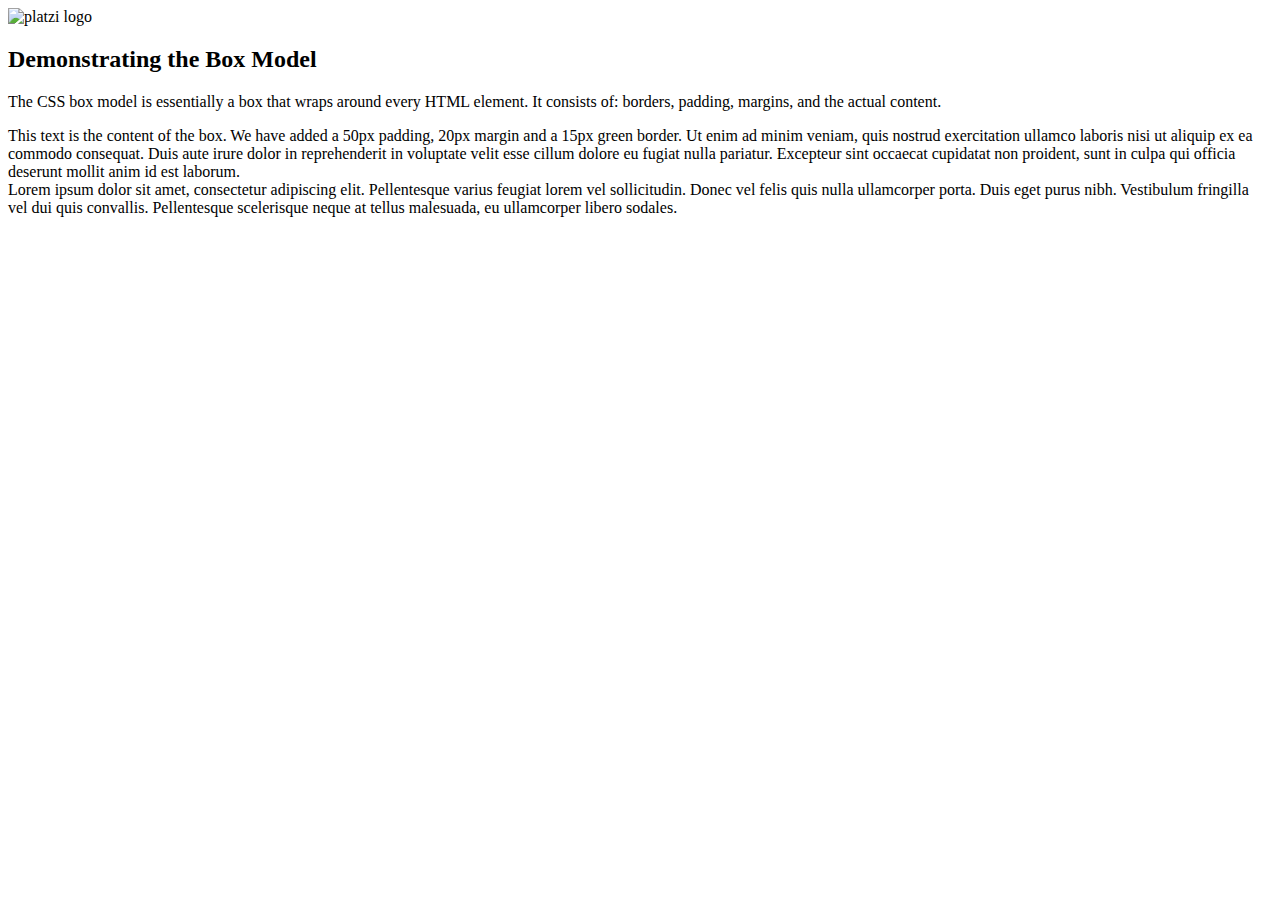
==== index.html @ 2aa714f0 "Start of proyect" ====
<!DOCTYPE html>
<htmllang="en">
  <head>
    <metacharset="UTF-8" />
    <metahttp-equiv="X-UA-Compatible"content="IE=edge" />
    <metaname="viewport"content="width=device-width, initial-scale=1.0" />
    <title>Document</title>
    <link rel="stylesheet" href="estilos.css">

  </head>
  
  <body>

    <header>
      <img src="images\platzi_logo.png" alt="platzi logo">
    </header>
 
<h2>Demonstrating the Box Model</h2>

<p>The CSS box model is essentially a box that wraps around every HTML element. It consists of: borders, padding, margins, and the actual content.</p>

<div style="display: block;">This text is the content of the box. We have added a 50px padding, 20px margin and a 15px green border. Ut enim ad minim veniam, quis nostrud exercitation ullamco laboris nisi ut aliquip ex ea commodo consequat. Duis aute irure dolor in reprehenderit in voluptate velit esse cillum dolore eu fugiat nulla pariatur. Excepteur sint occaecat cupidatat non proident, sunt in culpa qui officia deserunt mollit anim id est laborum.</div>

<div style="display: inline-flexbox;"></div>

<p style="display: inline;">
  Lorem ipsum dolor sit amet, consectetur adipiscing elit. Pellentesque varius feugiat lorem vel sollicitudin. Donec vel felis quis nulla ullamcorper porta. Duis eget purus nibh. Vestibulum fringilla vel dui quis convallis. Pellentesque scelerisque neque at tellus malesuada, eu ullamcorper libero sodales. 
</p>

  </body>
</html>
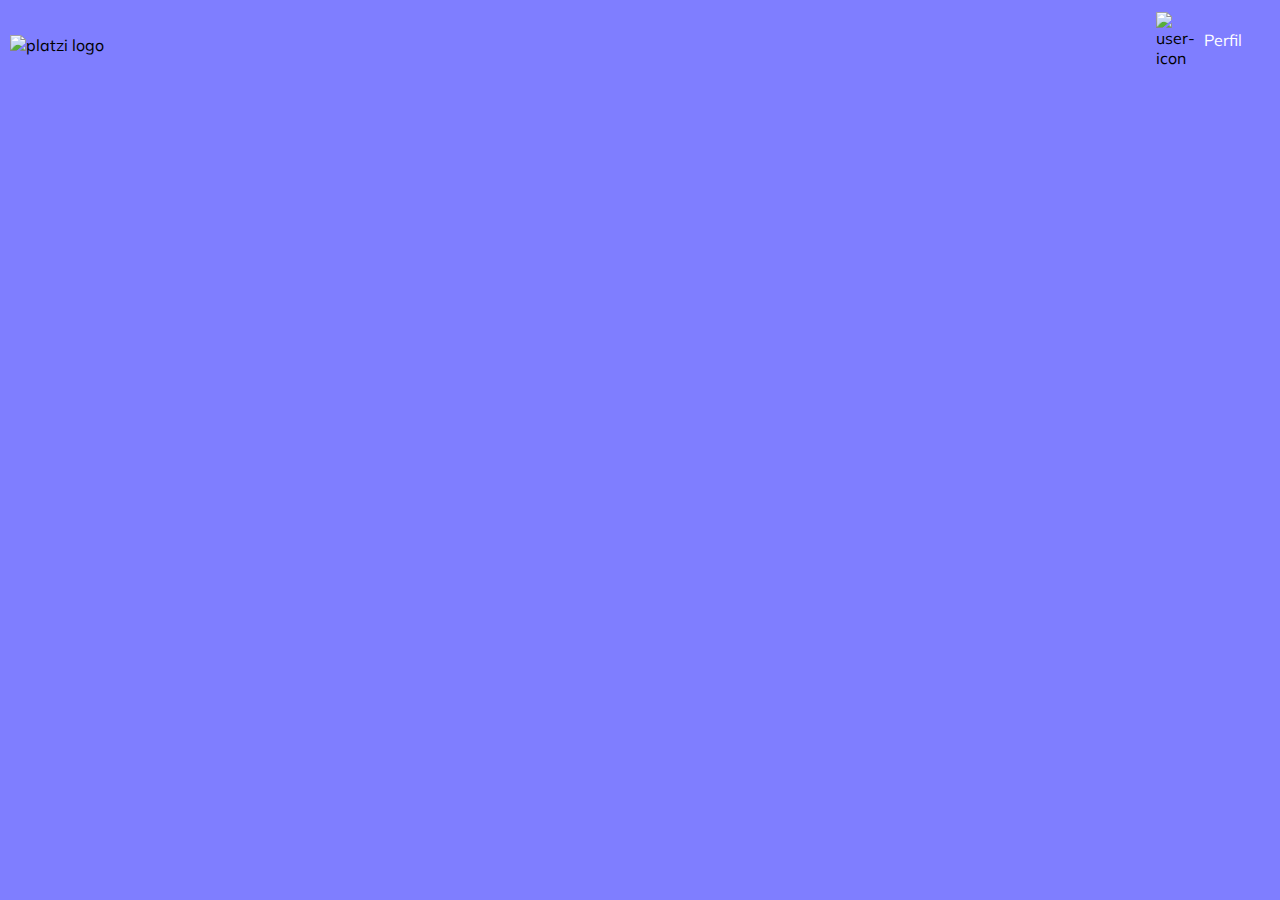
==== commit a374dda4: "Added font and organized header links" ====
--- a/index.html
+++ b/index.html
@@ -5,27 +5,29 @@
     <metahttp-equiv="X-UA-Compatible"content="IE=edge" />
     <metaname="viewport"content="width=device-width, initial-scale=1.0" />
     <title>Document</title>
-    <link rel="stylesheet" href="estilos.css">
+    <link rel="stylesheet" href="styles.css">
+    <link href="https://fonts.googleapis.com/css2?family=Mulish:wght@500&display=swap" rel="stylesheet">
+
 
   </head>
   
   <body>
 
-    <header>
-      <img src="images\platzi_logo.png" alt="platzi logo">
+    <header class="header">
+      <img class="header__img" src="images\platzi_logo.png" alt="platzi logo">
+      <div class="header__menu">
+        <div class="header__menu--profile">
+          <img src="images\user-icon.png" alt="user-icon">
+          <p>Perfil</p>
+        </div>
+        <ul>
+          <li><a href="/">Cuenta</a></li>
+          <li><a href="/">Cerrar Sesi&oacute;n</a></li>
+        </ul>
+      </div>
     </header>
  
-<h2>Demonstrating the Box Model</h2>
 
-<p>The CSS box model is essentially a box that wraps around every HTML element. It consists of: borders, padding, margins, and the actual content.</p>
-
-<div style="display: block;">This text is the content of the box. We have added a 50px padding, 20px margin and a 15px green border. Ut enim ad minim veniam, quis nostrud exercitation ullamco laboris nisi ut aliquip ex ea commodo consequat. Duis aute irure dolor in reprehenderit in voluptate velit esse cillum dolore eu fugiat nulla pariatur. Excepteur sint occaecat cupidatat non proident, sunt in culpa qui officia deserunt mollit anim id est laborum.</div>
-
-<div style="display: inline-flexbox;"></div>
-
-<p style="display: inline;">
-  Lorem ipsum dolor sit amet, consectetur adipiscing elit. Pellentesque varius feugiat lorem vel sollicitudin. Donec vel felis quis nulla ullamcorper porta. Duis eget purus nibh. Vestibulum fringilla vel dui quis convallis. Pellentesque scelerisque neque at tellus malesuada, eu ullamcorper libero sodales. 
-</p>
 
   </body>
 </html>--- a/styles.css
+++ b/styles.css
@@ -0,0 +1,72 @@
+* {
+margin: 0px;
+    /* outline: 1px solid red; */
+
+}
+body{
+    background-color: #7f7eff;
+   /* background-image: linear-gradient(160deg, #0093E9 0%, #80D0C7 100%);*/
+   font-family: 'Mulish', sans-serif;
+   margin: 0;
+   padding: 0;
+}
+
+.header { 
+    width: 100%;
+    height: 80px;
+    display: flex;
+    justify-content: space-between;
+    align-items: center;
+}
+
+.header__img{
+    width: 200px;
+    margin-top: 10px;
+    margin-left: 10px;
+}
+
+.header__menu{
+    margin-right: 30px;
+}
+
+.header__menu ul{
+    display: none;
+    list-style: none;
+    padding: 0px;
+    position: absolute;
+    width: 100px;
+    text-align: right;
+    margin: 0px 0px 0px -14px;
+}
+.header__menu:hover ul, ul:hover{
+    display: block;
+    white-space: nowrap
+}
+.header__menu li{
+    margin: 10px 0px;
+}
+
+.header__menu li a{
+    color: white;
+    text-decoration: none;
+    
+}
+
+.header__menu li a:hover{
+    text-decoration: underline;
+}
+
+.header__menu--profile{
+    margin-right: 8px;
+    display: flex;
+    align-items: center;
+    cursor: pointer;
+}
+.header__menu--profile img {
+    margin-right: 8px;
+    width: 40px;
+  }
+  .header__menu--profile p {
+    margin: 0px;
+    color: white;
+  }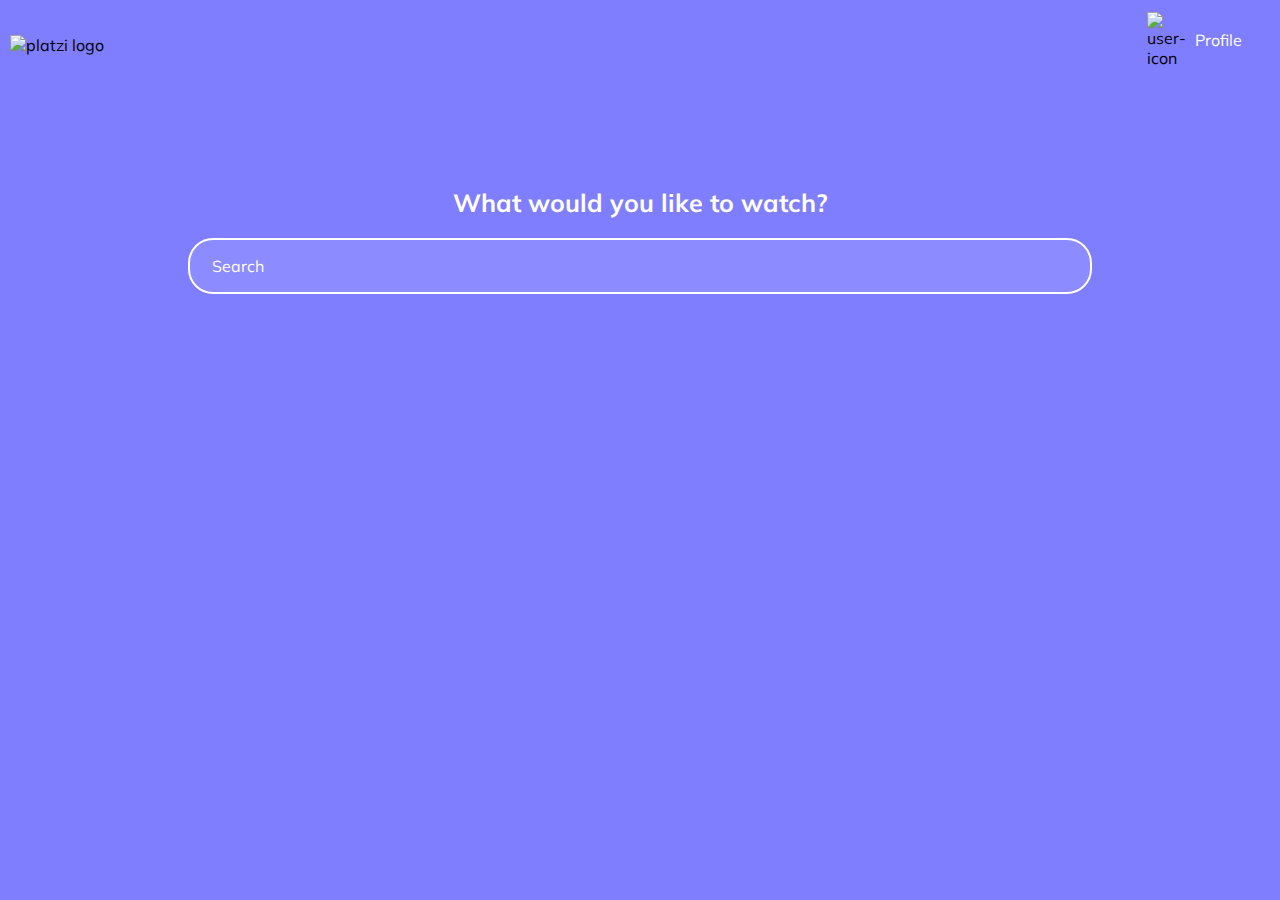
==== commit 5c4d7fea: "Added Search bar" ====
--- a/index.html
+++ b/index.html
@@ -18,15 +18,18 @@
       <div class="header__menu">
         <div class="header__menu--profile">
           <img src="images\user-icon.png" alt="user-icon">
-          <p>Perfil</p>
+          <p>Profile</p>
         </div>
         <ul>
-          <li><a href="/">Cuenta</a></li>
-          <li><a href="/">Cerrar Sesi&oacute;n</a></li>
+          <li><a href="/">Account</a></li>
+          <li><a href="/">Log out</a></li>
         </ul>
       </div>
     </header>
- 
+    <section class="main">
+      <h2 class="main__title">What would you like to watch&quest;</h2>
+      <input class="input" type="text" placeholder="Search">
+    </section>
 
 
   </body>
--- a/styles.css
+++ b/styles.css
@@ -1,72 +1,96 @@
-* {
-margin: 0px;
-    /* outline: 1px solid red; */
-
-}
-body{
-    background-color: #7f7eff;
-   /* background-image: linear-gradient(160deg, #0093E9 0%, #80D0C7 100%);*/
-   font-family: 'Mulish', sans-serif;
-   margin: 0;
-   padding: 0;
+body {
+  background-color: #7f7eff;
+  /* background-image: linear-gradient(160deg, #0093E9 0%, #80D0C7 100%);*/
+  font-family: "Mulish", sans-serif;
+  margin: 0;
+  padding: 0;
 }
 
-.header { 
-    width: 100%;
-    height: 80px;
-    display: flex;
-    justify-content: space-between;
-    align-items: center;
+.header {
+  width: 100%;
+  height: 80px;
+  display: flex;
+  justify-content: space-between;
+  align-items: center;
 }
 
-.header__img{
-    width: 200px;
-    margin-top: 10px;
-    margin-left: 10px;
+.header__img {
+  width: 200px;
+  margin-top: 10px;
+  margin-left: 10px;
 }
 
-.header__menu{
-    margin-right: 30px;
+.header__menu {
+  margin-right: 30px;
 }
 
-.header__menu ul{
-    display: none;
-    list-style: none;
-    padding: 0px;
-    position: absolute;
-    width: 100px;
-    text-align: right;
-    margin: 0px 0px 0px -14px;
+.header__menu ul {
+  display: none;
+  list-style: none;
+  padding: 0px;
+  position: absolute;
+  width: 100px;
+  text-align: right;
+  margin: 0px 0px 0px -14px;
 }
-.header__menu:hover ul, ul:hover{
-    display: block;
-    white-space: nowrap
+.header__menu:hover ul,
+ul:hover {
+  display: block;
+  white-space: nowrap;
 }
-.header__menu li{
-    margin: 10px 0px;
+.header__menu li {
+  margin: 10px 0px;
 }
 
-.header__menu li a{
-    color: white;
-    text-decoration: none;
-    
+.header__menu li a {
+  color: white;
+  text-decoration: none;
 }
 
-.header__menu li a:hover{
-    text-decoration: underline;
+.header__menu li a:hover {
+  text-decoration: underline;
 }
 
-.header__menu--profile{
-    margin-right: 8px;
-    display: flex;
-    align-items: center;
-    cursor: pointer;
+.header__menu--profile {
+  margin-right: 8px;
+  display: flex;
+  align-items: center;
+  cursor: pointer;
 }
 .header__menu--profile img {
-    margin-right: 8px;
-    width: 40px;
-  }
-  .header__menu--profile p {
-    margin: 0px;
-    color: white;
-  }+  margin-right: 8px;
+  width: 40px;
+}
+.header__menu--profile p {
+  margin: 0px;
+  color: white;
+}
+
+.main {
+  height: 300px;
+  display: flex;
+  flex-direction: column;
+  justify-content: center;
+  align-items: center;
+}
+.main__title {
+  color: white;
+  font-size: 25px;
+}
+
+.input {
+  background-color: rgba(255, 255, 255, 0.1);
+  border: 2px solid white;
+  border-radius: 25px;
+  color: white;
+  font-family: "Mulish", sans-serif;
+  font-size: 16px;
+  height: 50px;
+  padding: 0px, 20px;
+  width: 70%;
+  outline: none;
+}
+::placeholder {
+  color: white;
+  padding-left: 20px;
+}
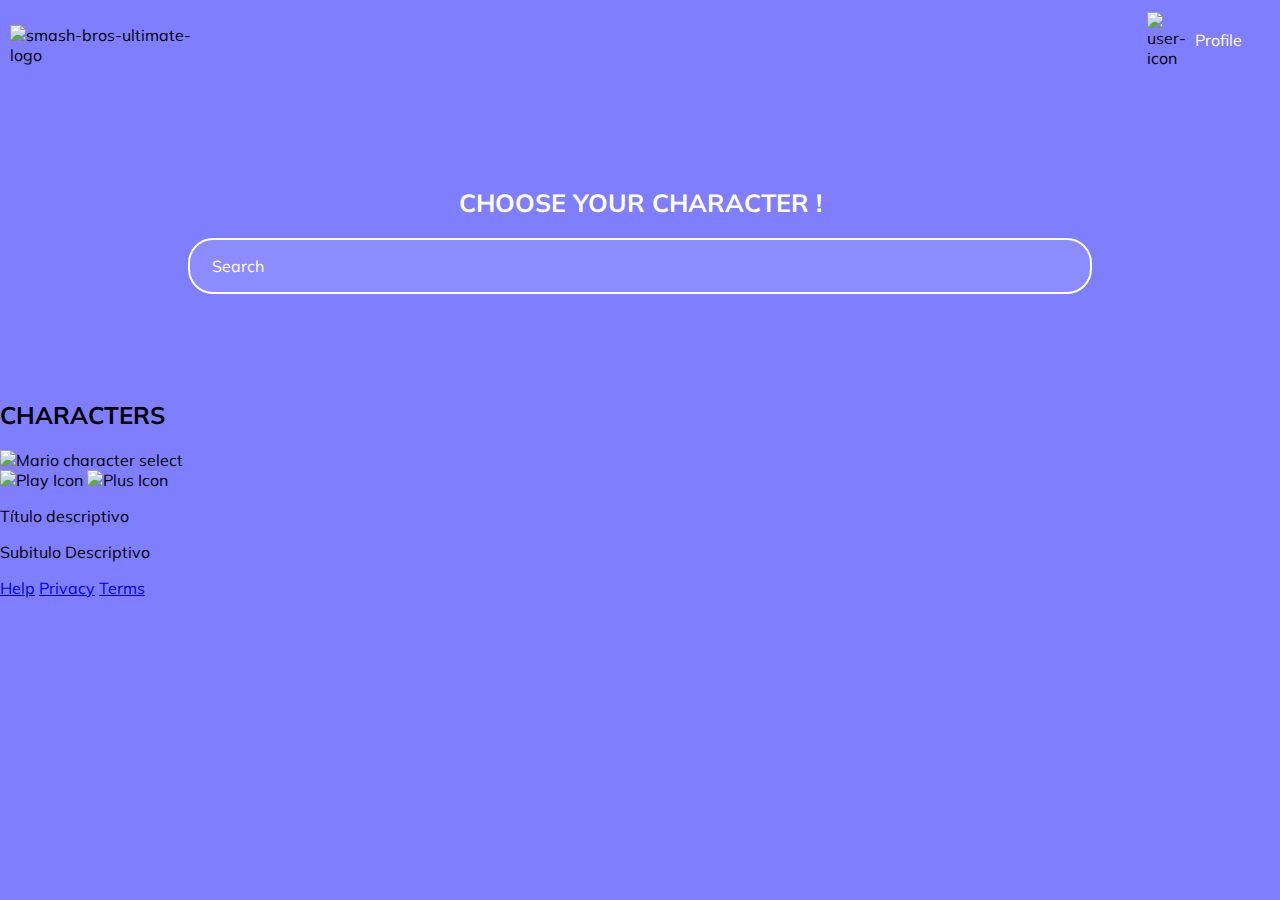
==== commit 5d32c3fa: "fixed carousel item hover" ====
--- a/index.html
+++ b/index.html
@@ -1,23 +1,27 @@
 <!DOCTYPE html>
-<htmllang="en">
+<html lang="en">
   <head>
-    <metacharset="UTF-8" />
-    <metahttp-equiv="X-UA-Compatible"content="IE=edge" />
-    <metaname="viewport"content="width=device-width, initial-scale=1.0" />
-    <title>Document</title>
-    <link rel="stylesheet" href="styles.css">
-    <link href="https://fonts.googleapis.com/css2?family=Mulish:wght@500&display=swap" rel="stylesheet">
-
-
+    <meta charset="UTF-8" />
+    <meta http-equiv="X-UA-Compatible" content="IE=edge" />
+    <meta name="viewport" content="width=device-width, initial-scale=1.0" />
+    <title>Smash Bros Characters</title>
+    <link rel="icon" href="images\icons\Smash_Ball.ico" />
+    <link rel="stylesheet" href="styles.css" />
+    <link
+      href="https://fonts.googleapis.com/css2?family=Mulish:wght@500&display=swap"
+      rel="stylesheet"
+    />
   </head>
-  
   <body>
-
     <header class="header">
-      <img class="header__img" src="images\platzi_logo.png" alt="platzi logo">
+      <img
+        class="header__img"
+        src="images\smash-bros-ultimate-logo.png"
+        alt="smash-bros-ultimate-logo"
+      />
       <div class="header__menu">
         <div class="header__menu--profile">
-          <img src="images\user-icon.png" alt="user-icon">
+          <img src="images\icons\smashBall-white.png" alt="user-icon" />
           <p>Profile</p>
         </div>
         <ul>
@@ -26,11 +30,38 @@
         </ul>
       </div>
     </header>
+
     <section class="main">
-      <h2 class="main__title">What would you like to watch&quest;</h2>
-      <input class="input" type="text" placeholder="Search">
+      <h2 class="main__title">CHOOSE YOUR CHARACTER &excl;</h2>
+      <input class="input" type="text" placeholder="Search" />
     </section>
 
+    <h2 class="categories__title">CHARACTERS</h2>
+    <section class="carousel">
+      <div class="carousel__container">
 
+        <!-- 1 character -->
+        <div class="carousel-item">
+          <img class="carousel-item__img" src="images\characters\Mario.png" alt="Mario character select"  />
+          <div class="carousel-item__details">
+            <div>
+              <img class="carousel-item__details--img" src="images\icons\icons8-play-30.png" alt="Play Icon"> 
+              <img class="carousel-item__details--img" src="images\icons\icons8-add-30.png" alt="Plus Icon"> 
+            </div>
+            <p class="carousel-item__details--title">Título descriptivo</p>
+            <p class="carousel-item__details--subtitle">Subitulo Descriptivo</p>
+          </div>
+        </div>  
+        <!-- End of Character -->
+    
+      </div>
+    </section>
+
+    <!-- Footer -->
+    <footer class="footer">
+      <a href="#">Help</a>
+      <a href="#">Privacy</a>
+      <a href="#">Terms</a>
+    </footer>
   </body>
-</html>+</html>
